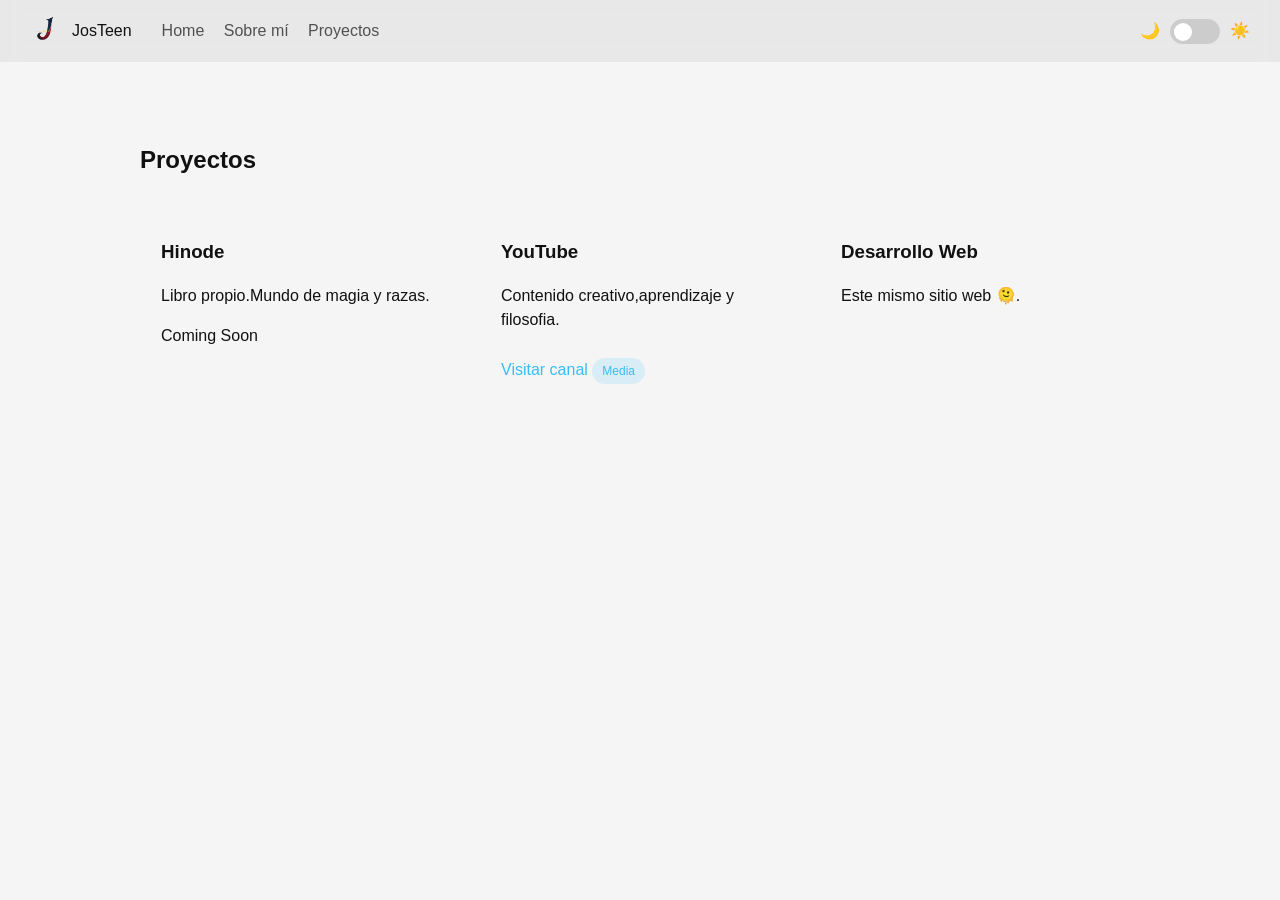
==== projects.html @ bb2b8152 "Add files via upload" ====
<!DOCTYPE html>
<html>
<head>
    <meta charset="UTF-8">
    <title>Proyectos</title>
    <link rel="stylesheet" href="style.css">
</head>

<body>

<header class="topbar">
    <div class="nav-left">

        <div class="logo">
            <img src="logo.png">
            <span>JosTeen</span>
        </div>

        <nav>
            <a href="index.html">Home</a>
            <a href="about.html">Sobre mí</a>
            <a href="projects.html">Proyectos</a>
        </nav>

    </div>

    <div class="switch-container">
        <span>🌙</span>
        <label class="switch">
            <input type="checkbox" id="modoSwitch">
            <span class="slider"></span>
        </label>
        <span>☀️</span>
    </div>
</header>

<main class="content">

    <h2>Proyectos</h2>

    <div class="cards">

        <div class="card">
            <h3>Hinode</h3>
            <p>Libro propio.Mundo de magia y razas.</p>
            <p>Coming Soon</p>
        </div>

        <div class="card">
            <h3>YouTube</h3>
            <p>Contenido creativo,aprendizaje y filosofia.</p>
            <a href="https://www.youtube.com/@yostincustodio1377" target="_blank">
                Visitar canal
            </a>
            <span class="tag">Media</span>
        </div>

        <div class="card">
            <h3>Desarrollo Web</h3>
            <p>Este mismo sitio web 🫠.</p>
        </div>

    </div>

</main>

<script src="script.js"></script>

</body>
</html>
---- style.css ----
/* ===== BASE ===== */
body {
    margin: 0;
    font-family: Arial, sans-serif;
    transition: 0.3s;
    line-height: 1.5;
}

/* LIGHT */
body.light {
    background: #f5f5f5;
    color: #111;
}

/* DARK */
body.dark {
    background: #0f172a;
    color: #f1f5f9;
}

/* ===== TOPBAR ===== */
.topbar {
    display: flex;
    justify-content: space-between;
    align-items: center;
    padding: 15px 30px;
    position: sticky;
    top: 0;
    backdrop-filter: blur(10px);
    background: rgba(0,0,0,0.05);
}

/* ===== LOGO ===== */
.logo {
    display: flex;
    align-items: center;
    gap: 10px;
}

.logo img {
    width: 32px;
    height: 32px;
    border-radius: 50%;
}

/* ===== NAV ===== */
.nav-left {
    display: flex;
    align-items: center;
    gap: 30px;
}

nav a {
    text-decoration: none;
    margin-right: 15px;
    color: inherit;
    opacity: 0.7;
    transition: 0.2s;
}

nav a:hover {
    opacity: 1;
}

/* ===== CONTENT ===== */
.content {
    padding: 60px 20px;
    max-width: 1000px;
    margin: auto;
}

/* ===== HERO ===== */
.hero {
    margin-bottom: 40px;
}

/* ===== CARDS ===== */
.cards {
    display: grid;
    grid-template-columns: repeat(auto-fit, minmax(220px, 1fr));
    gap: 20px;
    margin-top: 20px;
}

.card {
    padding: 20px;
    border-radius: 12px;
    background: rgba(255,255,255,0.08);
    border: 1px solid rgba(255,255,255,0.1);
    transition: 0.25s;
}

.card {
    transition: all 0.25s ease;
}

.card:hover {
    transform: translateY(-8px) scale(1.02);
    border-color: rgba(56, 189, 248, 0.4);
    box-shadow: 0 10px 30px rgba(0,0,0,0.2);
}

/* links dentro de cards */
.card a {
    display: inline-block;
    margin-top: 10px;
    color: #38bdf8;
    text-decoration: none;
}

/* ===== BANNER ===== */
.banner {
    height: 220px;
    background-image: url("banner.jpg");
    background-size: cover;
    background-position: center;
    border-radius: 12px;
    margin: 20px;
}

/* ===== SWITCH ===== */
.switch {
    position: relative;
    width: 50px;
    height: 25px;
}

.switch input {
    display: none;
}

.slider {
    position: absolute;
    cursor: pointer;
    inset: 0;
    background-color: #ccc;
    border-radius: 25px;
    transition: .4s;
}

.slider:before {
    content: "";
    position: absolute;
    height: 18px;
    width: 18px;
    left: 4px;
    bottom: 3px;
    background: white;
    border-radius: 50%;
    transition: .4s;
}

input:checked + .slider {
    background-color: #4ade80;
}

input:checked + .slider:before {
    transform: translateX(24px);
}

.switch-container {
    display: flex;
    align-items: center;
    gap: 10px;
}


/* ===== ANIMACIÓN DE ENTRADA ===== */
body {
    animation: fadeIn 0.6s ease;
}

@keyframes fadeIn {
    from {
        opacity: 0;
        transform: translateY(10px);
    }
    to {
        opacity: 1;
        transform: translateY(0);
    }
}


nav a {
    position: relative;
}

nav a::after {
    content: "";
    position: absolute;
    left: 0;
    bottom: -3px;
    width: 0%;
    height: 2px;
    background: #38bdf8;
    transition: 0.3s;
}

nav a:hover::after {
    width: 100%;
}


.banner {
    filter: saturate(1.1) contrast(1.05);
    transition: 0.3s;
}

.banner:hover {
    filter: saturate(1.3) contrast(1.1);
}


/* ===== TAGS ===== */
.tag {
    display: inline-block;
    margin-top: 10px;
    padding: 4px 10px;
    font-size: 12px;
    border-radius: 20px;
    background: rgba(56, 189, 248, 0.15);
    color: #38bdf8;
}

/* ===== PROJECT CARDS MEJORADAS ===== */
.projects .card {
    display: flex;
    flex-direction: column;
    justify-content: space-between;
}

.projects .card h3 {
    margin-bottom: 10px;
}

.projects .card p {
    opacity: 0.85;
}
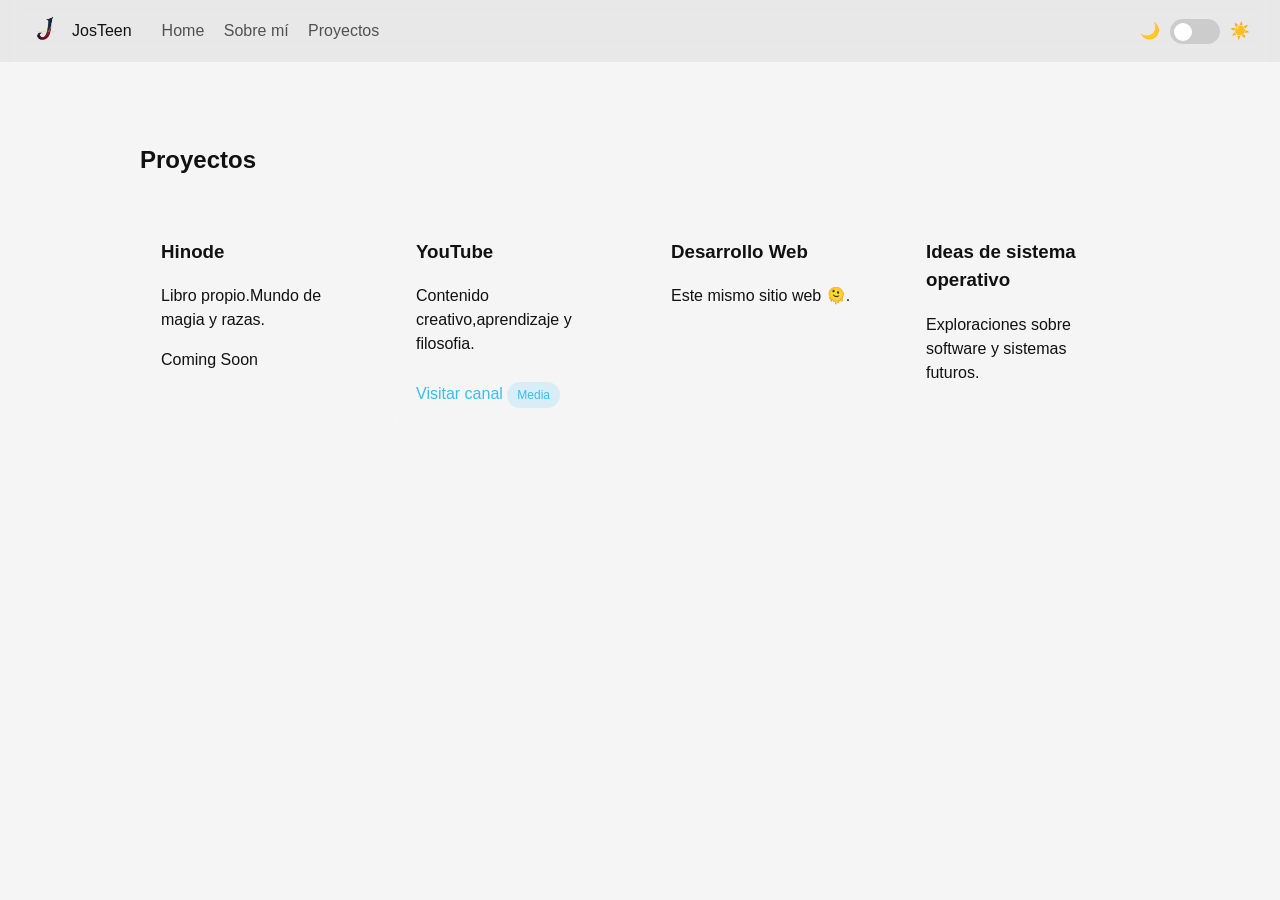
==== commit 135d31b8: "Add new project 'Ideas de sistema operativo' Added a new project section for 'Ideas de sistema opera" ====
--- a/projects.html
+++ b/projects.html
@@ -60,6 +60,11 @@
             <p>Este mismo sitio web 🫠.</p>
         </div>
 
+        <div class="card">
+                <h3>Ideas de sistema operativo</h3>
+                <p>Exploraciones sobre software y sistemas futuros.</p>
+            </div>
+
     </div>
 
 </main>
@@ -67,4 +72,4 @@
 <script src="script.js"></script>
 
 </body>
-</html>+</html>
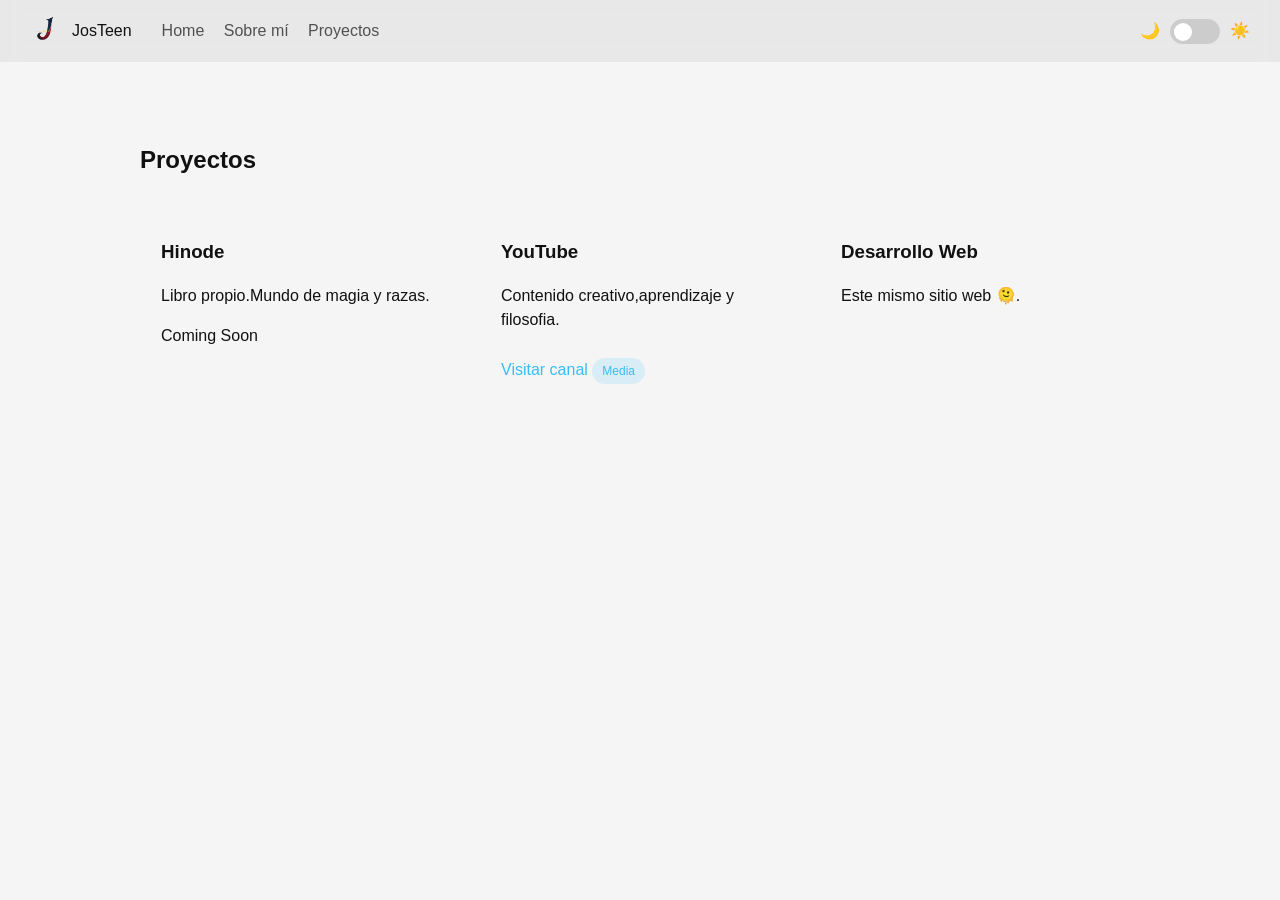
==== commit 935e5e75: "Fix HTML formatting in projects.html" ====
--- a/projects.html
+++ b/projects.html
@@ -60,10 +60,6 @@
             <p>Este mismo sitio web 🫠.</p>
         </div>
 
-        <div class="card">
-                <h3>Ideas de sistema operativo</h3>
-                <p>Exploraciones sobre software y sistemas futuros.</p>
-            </div>
 
     </div>
 
